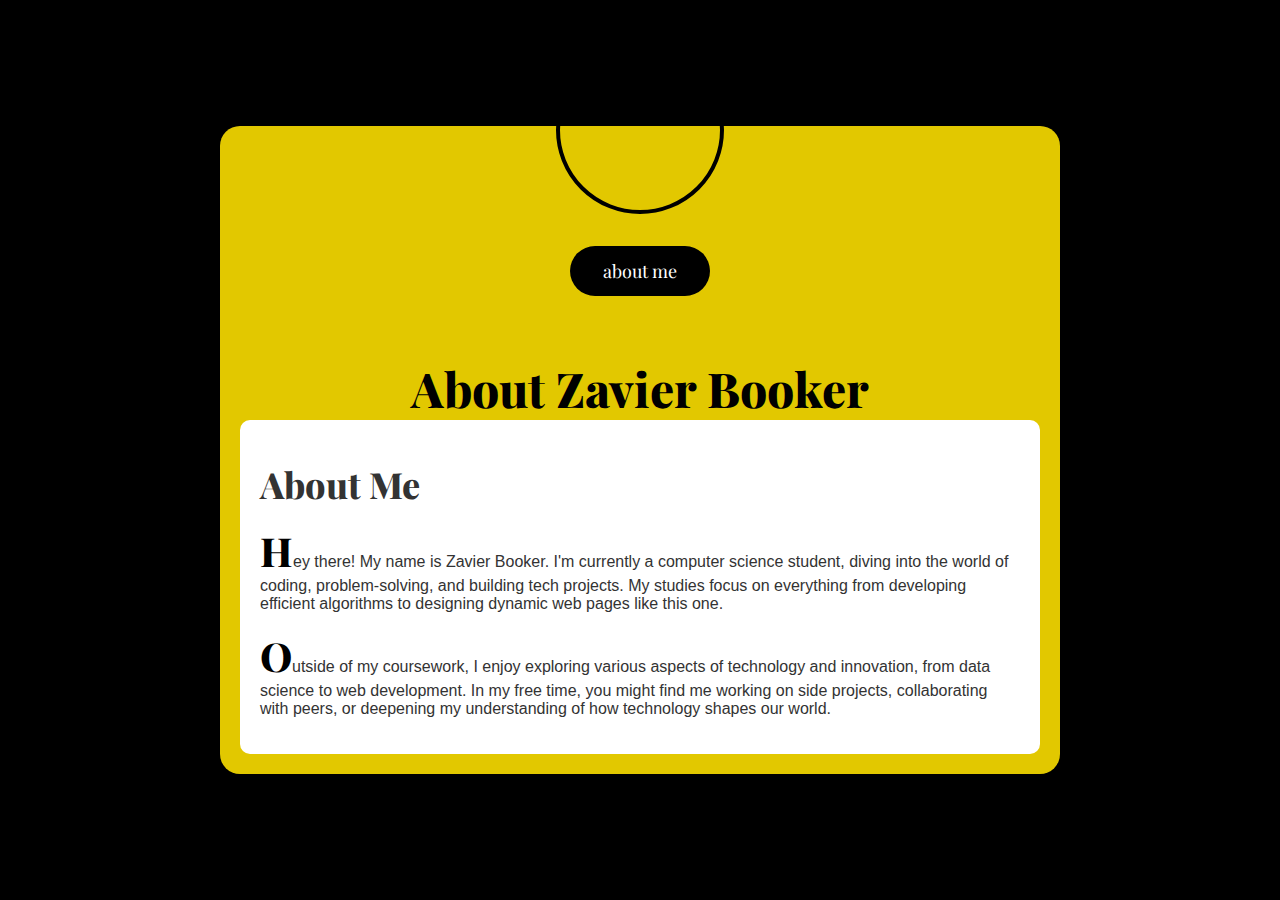
==== one-container.html @ 193705c4 "commit" ====
<!DOCTYPE html>
<html>

<head>
    <title>About Zavier Booker</title>
    <style>
        /* Import Google Font */
        @import url('https://fonts.googleapis.com/css2?family=Playfair+Display:ital,wght@0,400..900;1,400..900&display=swap');

        /* Basic Styles */
        body {
            background-color: #000000;
            font-family: Arial, sans-serif;
            margin: 0;
            padding: 0;
            display: flex;
            justify-content: center;
            align-items: center;
            min-height: 100vh;
        }

        /* Container */
        .container {
            width: 800px;
            position: relative;
            background-color: #E2C800;
            border-radius: 20px;
            padding: 20px;
            box-shadow: 0px 4px 10px rgba(0, 0, 0, 0.2);
            color: #000;
        }

        /* Image */
        #profile-picture {
            position: absolute;
            top: -80px;
            left: 50%;
            transform: translateX(-50%);
            height: 160px;
            width: 160px;
            object-fit: cover;
            border-radius: 50%;
            border: 4px solid #000;
        }

        /* Navigation */
        nav {
            display: flex;
            justify-content: center;
            gap: 15px;
            margin-top: 100px;
        }

        nav a {
            text-decoration: none;
        }

        a button {
            background-color: #000000;
            width: 140px;
            height: 50px;
            border-radius: 25px;
            color: #FFFFFF;
            font-family: "Playfair Display", serif;
            font-size: 18px;
            font-weight: 400;
            text-transform: lowercase;
            border: none;
            transition: background-color 0.3s, color 0.3s;
        }

        /* Hover effect */
        a:hover button {
            background-color: #E2C800;
            color: #000000;
            font-weight: 700;
            border: 1px solid #000;
        }

        /* Header */
        #about-heading {
            margin-top: 60px;
            font-size: 48px;
            font-family: "Playfair Display", serif;
            font-weight: 800;
            text-align: center;
        }

        /* Section Headings */
        .section-heading {
            font-size: 36px;
            font-family: "Playfair Display", serif;
            font-weight: 800;
            margin: 20px 0 10px;
        }

        /* About Me Section */
        .content-section {
            padding: 20px;
            background-color: #fff;
            border-radius: 10px;
            color: #333;
        }

        /* First letter styling */
        .content-section p::first-letter {
            font-family: "Playfair Display", serif;
            font-size: 40px;
            font-weight: 800;
            color: #000;
        }
    </style>
</head>

<body>

    <section class="container">
        <!-- Basketball image as profile picture -->
        <img src="https://via.placeholder.com/160?text=Basketball" id="profile-picture" alt="Basketball">

        <!-- Navigation -->
        <nav id="navigation">
            <a href="#about"><button>About Me</button></a>
        </nav>

        <!-- Header -->
        <header id="about-heading">About Zavier Booker</header>

        <!-- About Me Section -->
        <section id="about" class="content-section">
            <h2 class="section-heading">About Me</h2>
            <p>Hey there! My name is Zavier Booker. I'm currently a computer science student, diving into the world of coding, problem-solving, and building tech projects. My studies focus on everything from developing efficient algorithms to designing dynamic web pages like this one.</p>
            
            <p>Outside of my coursework, I enjoy exploring various aspects of technology and innovation, from data science to web development. In my free time, you might find me working on side projects, collaborating with peers, or deepening my understanding of how technology shapes our world.</p>
        </section>
    </section>

</body>

</html>
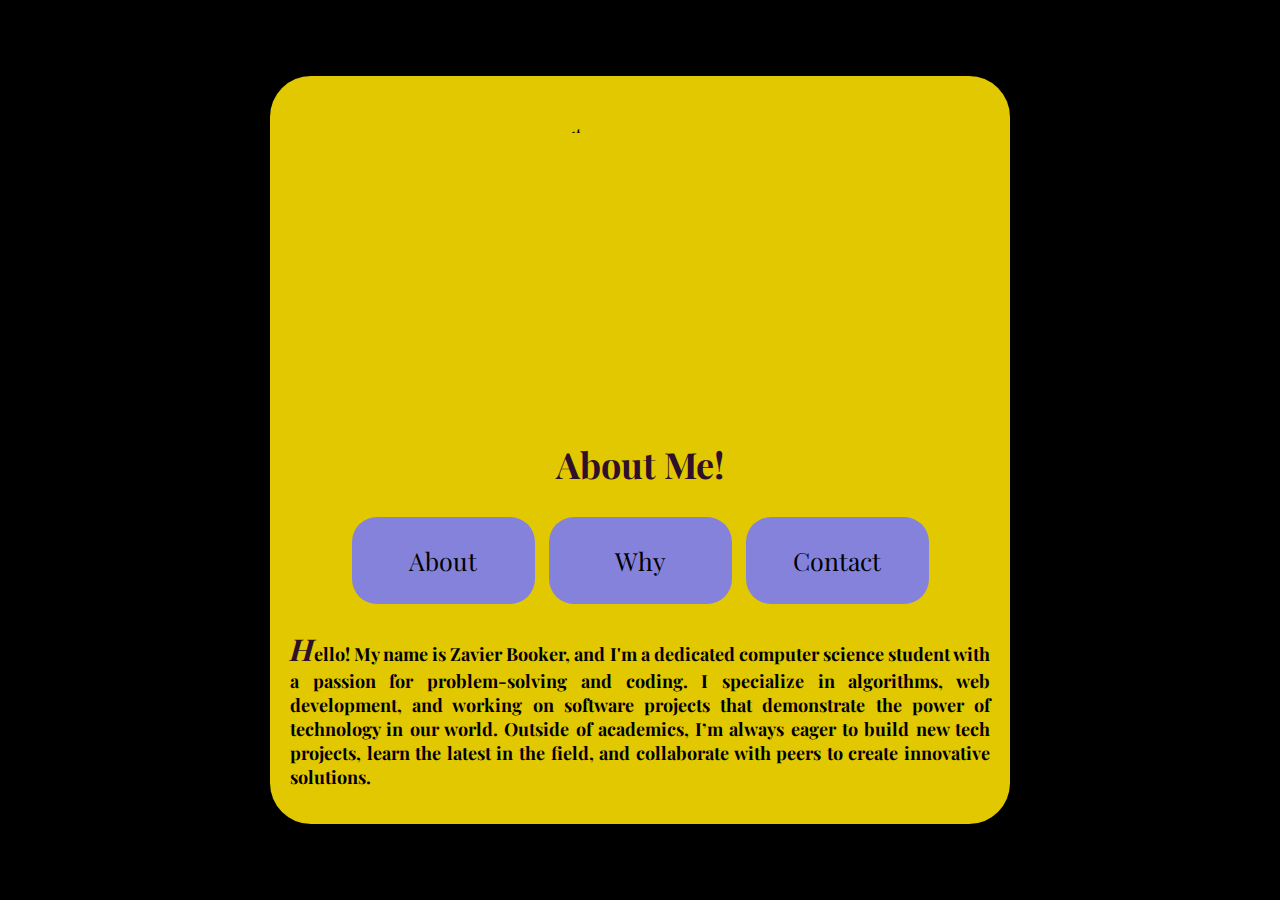
==== commit 9616725e: "commit" ====
--- a/one-container.html
+++ b/one-container.html
@@ -1,140 +1,132 @@
 <!DOCTYPE html>
-<html>
+<html lang="en">
 
 <head>
-    <title>About Zavier Booker</title>
+    <title>Zavier Booker</title>
     <style>
-        /* Import Google Font */
-        @import url('https://fonts.googleapis.com/css2?family=Playfair+Display:ital,wght@0,400..900;1,400..900&display=swap');
+        @import url('https://fonts.googleapis.com/css2?family=Playfair+Display&display=swap');
 
-        /* Basic Styles */
+        /* Basic body styling */
         body {
             background-color: #000000;
-            font-family: Arial, sans-serif;
-            margin: 0;
-            padding: 0;
+            font-family: "Playfair Display", serif;
+            color: #000000;
             display: flex;
             justify-content: center;
             align-items: center;
             min-height: 100vh;
+            margin: 0;
         }
 
-        /* Container */
+        /* Main container */
         .container {
-            width: 800px;
             position: relative;
+            width: 700px;
             background-color: #E2C800;
-            border-radius: 20px;
+            border-radius: 41px;
+            color: black;
+            margin: auto;
             padding: 20px;
-            box-shadow: 0px 4px 10px rgba(0, 0, 0, 0.2);
-            color: #000;
         }
 
-        /* Image */
-        #profile-picture {
-            position: absolute;
-            top: -80px;
-            left: 50%;
-            transform: translateX(-50%);
-            height: 160px;
-            width: 160px;
+        /* Basketball image styling */
+        #basketball-picture {
+            height: 300px;
+            width: 300px;
+            border-radius: 50%;
+            display: block;
+            margin: 20px auto;
             object-fit: cover;
-            border-radius: 50%;
-            border: 4px solid #000;
         }
 
-        /* Navigation */
-        nav {
-            display: flex;
-            justify-content: center;
-            gap: 15px;
-            margin-top: 100px;
-        }
-
-        nav a {
-            text-decoration: none;
+        /* Navigation styling */
+        .content>nav {
+            background-color: #E2C800;
+            color: black;
+            text-align: center;
+            margin-bottom: 20px;
         }
 
         a button {
-            background-color: #000000;
-            width: 140px;
-            height: 50px;
+            background-color: #8482da;
+            width: 183px;
+            height: 87px;
             border-radius: 25px;
-            color: #FFFFFF;
+            text-align: center;
+            border: none;
+            color: black;
             font-family: "Playfair Display", serif;
-            font-size: 18px;
+            font-size: 25px;
             font-weight: 400;
-            text-transform: lowercase;
-            border: none;
-            transition: background-color 0.3s, color 0.3s;
+            text-decoration: none;
+            cursor: pointer;
+            margin: 5px;
         }
 
-        /* Hover effect */
+        /* Hover effect for buttons */
         a:hover button {
             background-color: #E2C800;
-            color: #000000;
-            font-weight: 700;
-            border: 1px solid #000;
+            color: black;
+            font-weight: 800;
+            letter-spacing: 2px;
         }
 
-        /* Header */
-        #about-heading {
-            margin-top: 60px;
-            font-size: 48px;
+        /* About Section */
+        #about {
+            margin-top: 20px;
+        }
+
+        header h1 {
             font-family: "Playfair Display", serif;
-            font-weight: 800;
+            font-size: 36px;
+            color: #2e1128;
             text-align: center;
         }
 
-        /* Section Headings */
-        .section-heading {
-            font-size: 36px;
-            font-family: "Playfair Display", serif;
-            font-weight: 800;
-            margin: 20px 0 10px;
+        /* About me text */
+        #about h2 {
+            font-size: 18px;
+            color: black;
+            text-align: justify;
         }
 
-        /* About Me Section */
-        .content-section {
-            padding: 20px;
-            background-color: #fff;
-            border-radius: 10px;
-            color: #333;
-        }
-
-        /* First letter styling */
-        .content-section p::first-letter {
-            font-family: "Playfair Display", serif;
-            font-size: 40px;
-            font-weight: 800;
-            color: #000;
+        /* First-letter styling */
+        #about::first-letter {
+            font-size: 30px;
+            font-weight: 700;
+            font-style: oblique;
+            color: #2e1128;
         }
     </style>
 </head>
 
 <body>
+    <section class="container">
+        <!-- Basketball Image -->
+        <img src="https://via.placeholder.com/300?text=Basketball" id="basketball-picture" alt="Basketball">
 
-    <section class="container">
-        <!-- Basketball image as profile picture -->
-        <img src="https://via.placeholder.com/160?text=Basketball" id="profile-picture" alt="Basketball">
+        <section class="content">
+            <header>
+                <h1>About Me!</h1>
+            </header>
 
-        <!-- Navigation -->
-        <nav id="navigation">
-            <a href="#about"><button>About Me</button></a>
-        </nav>
+            <!-- Navigation for About, Why, and Contact buttons only -->
+            <nav id="navigation">
+                <a href="#about"><button>About</button></a>
+                <a href="#why"><button>Why</button></a>
+                <a href="#contact"><button>Contact</button></a>
+            </nav>
 
-        <!-- Header -->
-        <header id="about-heading">About Zavier Booker</header>
-
-        <!-- About Me Section -->
-        <section id="about" class="content-section">
-            <h2 class="section-heading">About Me</h2>
-            <p>Hey there! My name is Zavier Booker. I'm currently a computer science student, diving into the world of coding, problem-solving, and building tech projects. My studies focus on everything from developing efficient algorithms to designing dynamic web pages like this one.</p>
-            
-            <p>Outside of my coursework, I enjoy exploring various aspects of technology and innovation, from data science to web development. In my free time, you might find me working on side projects, collaborating with peers, or deepening my understanding of how technology shapes our world.</p>
+            <!-- About Section -->
+            <section id="about">
+                <h2>
+                    Hello! My name is Zavier Booker, and I'm a dedicated computer science student with a passion for problem-solving and coding.
+                    I specialize in algorithms, web development, and working on software projects that demonstrate the power of technology in our world.
+                    Outside of academics, I’m always eager to build new tech projects, learn the latest in the field, and collaborate with peers to create innovative solutions.
+                </h2>
+            </section>
         </section>
     </section>
-
 </body>
 
-</html>+</html>
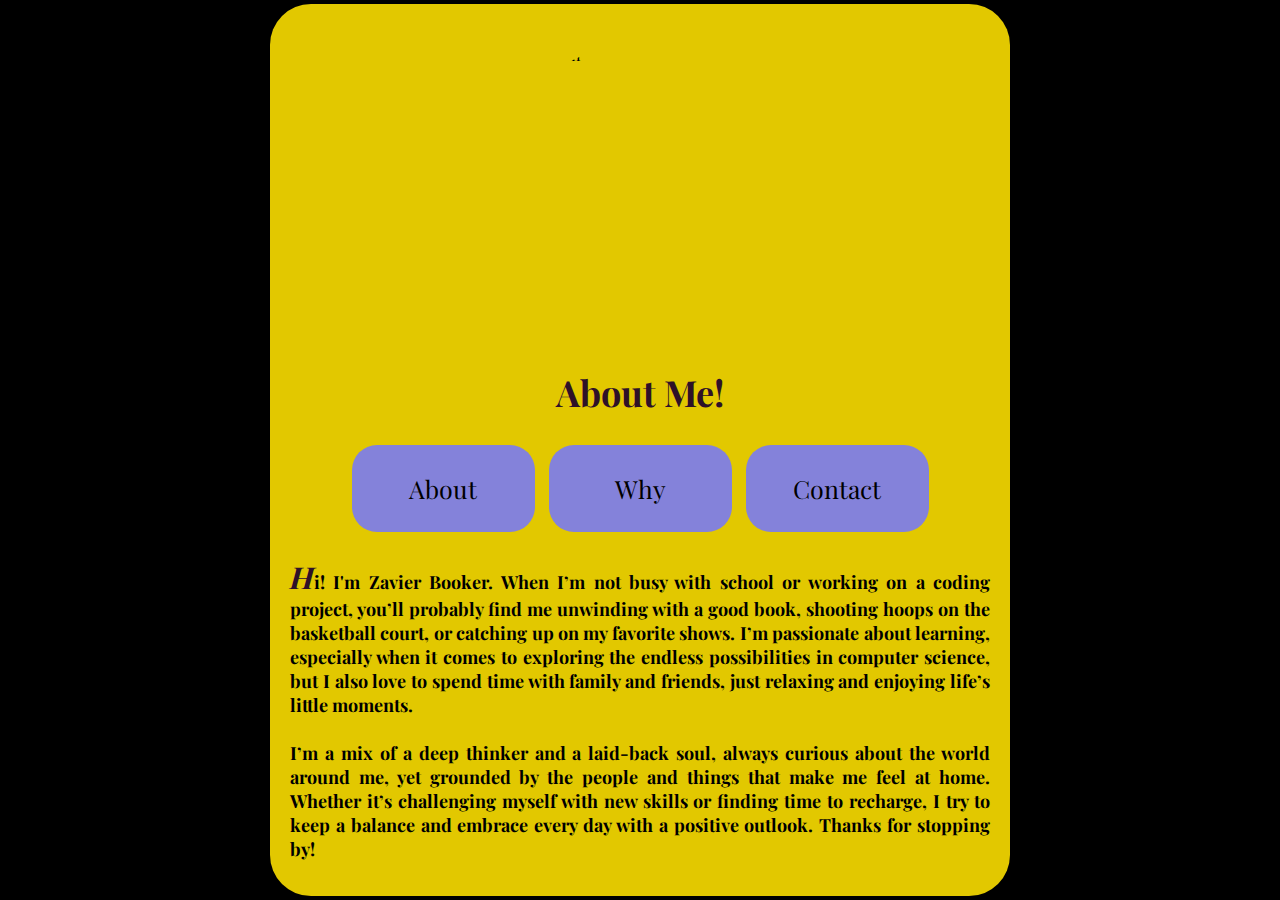
==== commit 1f5bb28a: "commit" ====
--- a/one-container.html
+++ b/one-container.html
@@ -120,9 +120,9 @@
             <!-- About Section -->
             <section id="about">
                 <h2>
-                    Hello! My name is Zavier Booker, and I'm a dedicated computer science student with a passion for problem-solving and coding.
-                    I specialize in algorithms, web development, and working on software projects that demonstrate the power of technology in our world.
-                    Outside of academics, I’m always eager to build new tech projects, learn the latest in the field, and collaborate with peers to create innovative solutions.
+                    Hi! I'm Zavier Booker. When I’m not busy with school or working on a coding project, you’ll probably find me unwinding with a good book, shooting hoops on the basketball court, or catching up on my favorite shows. I’m passionate about learning, especially when it comes to exploring the endless possibilities in computer science, but I also love to spend time with family and friends, just relaxing and enjoying life’s little moments. 
+                    <br><br>
+                    I’m a mix of a deep thinker and a laid-back soul, always curious about the world around me, yet grounded by the people and things that make me feel at home. Whether it’s challenging myself with new skills or finding time to recharge, I try to keep a balance and embrace every day with a positive outlook. Thanks for stopping by!
                 </h2>
             </section>
         </section>
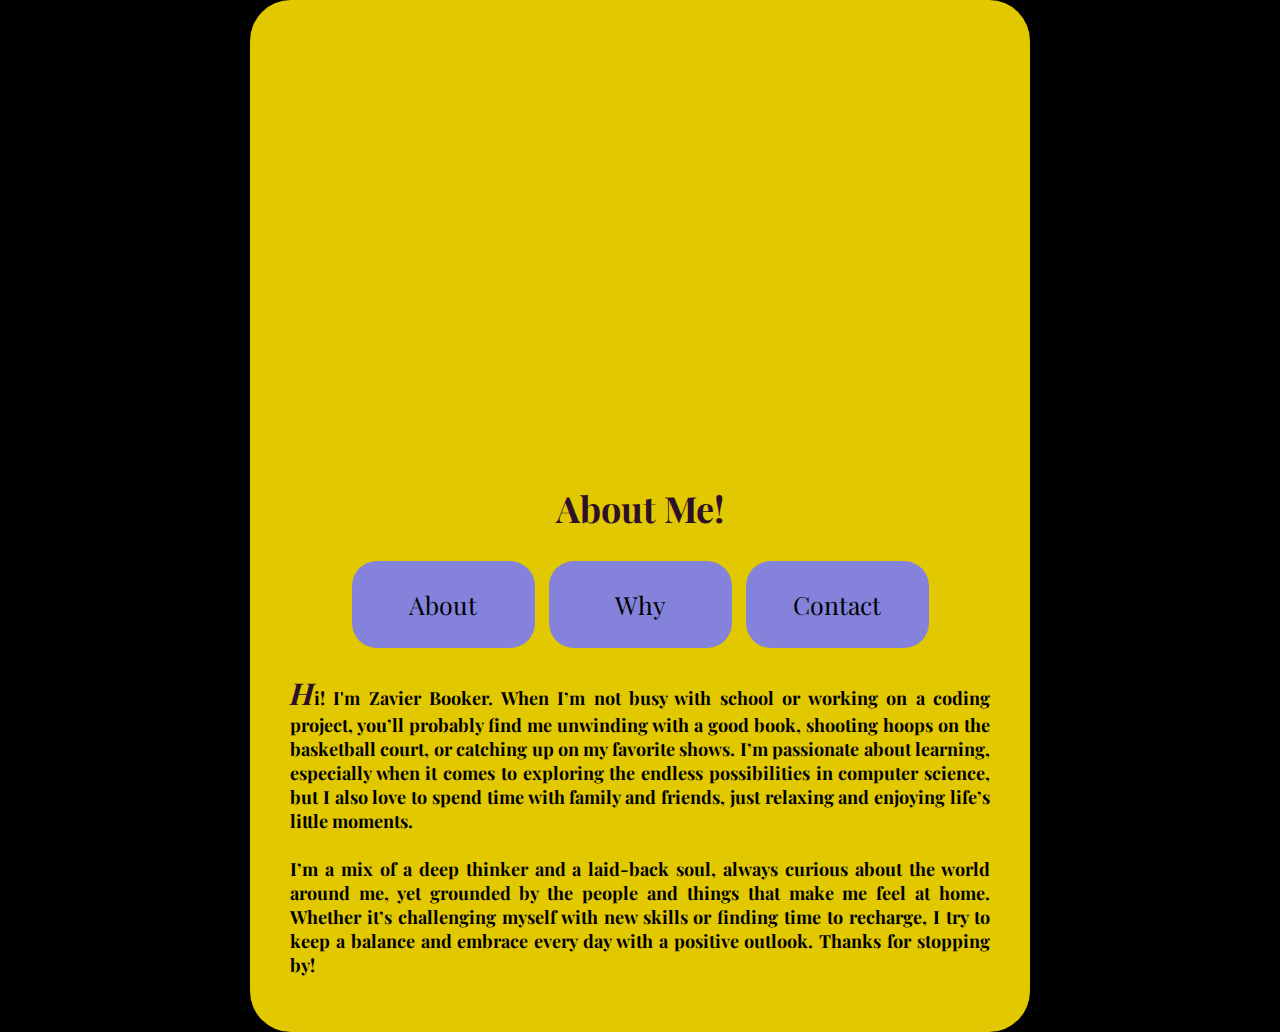
==== commit cae3d4ae: "Your commit message here" ====
--- a/one-container.html
+++ b/one-container.html
@@ -26,13 +26,13 @@
             border-radius: 41px;
             color: black;
             margin: auto;
-            padding: 20px;
+            padding: 40px;
         }
 
         /* Basketball image styling */
         #basketball-picture {
-            height: 300px;
-            width: 300px;
+            height: 400px;
+            width: 400px;
             border-radius: 50%;
             display: block;
             margin: 20px auto;
@@ -103,7 +103,7 @@
 <body>
     <section class="container">
         <!-- Basketball Image -->
-        <img src="https://via.placeholder.com/300?text=Basketball" id="basketball-picture" alt="Basketball">
+        <img src="D:\basketball.jpg" id="basketball-picture" alt="Basketball">
 
         <section class="content">
             <header>
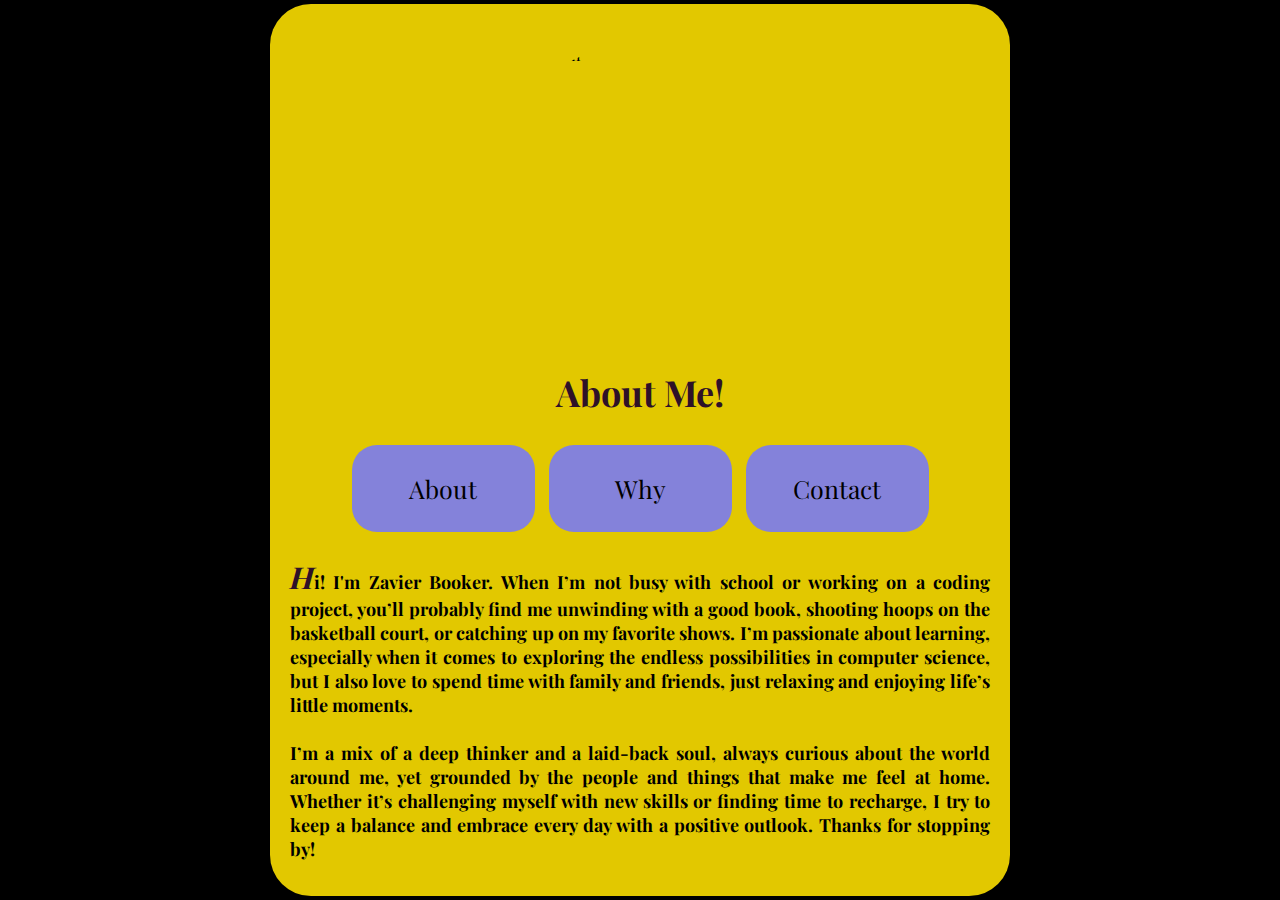
==== commit d43f1c73: "Your commit message here" ====
--- a/one-container.html
+++ b/one-container.html
@@ -26,13 +26,13 @@
             border-radius: 41px;
             color: black;
             margin: auto;
-            padding: 40px;
+            padding: 20px;
         }
 
         /* Basketball image styling */
         #basketball-picture {
-            height: 400px;
-            width: 400px;
+            height: 300px;
+            width: 300px;
             border-radius: 50%;
             display: block;
             margin: 20px auto;
